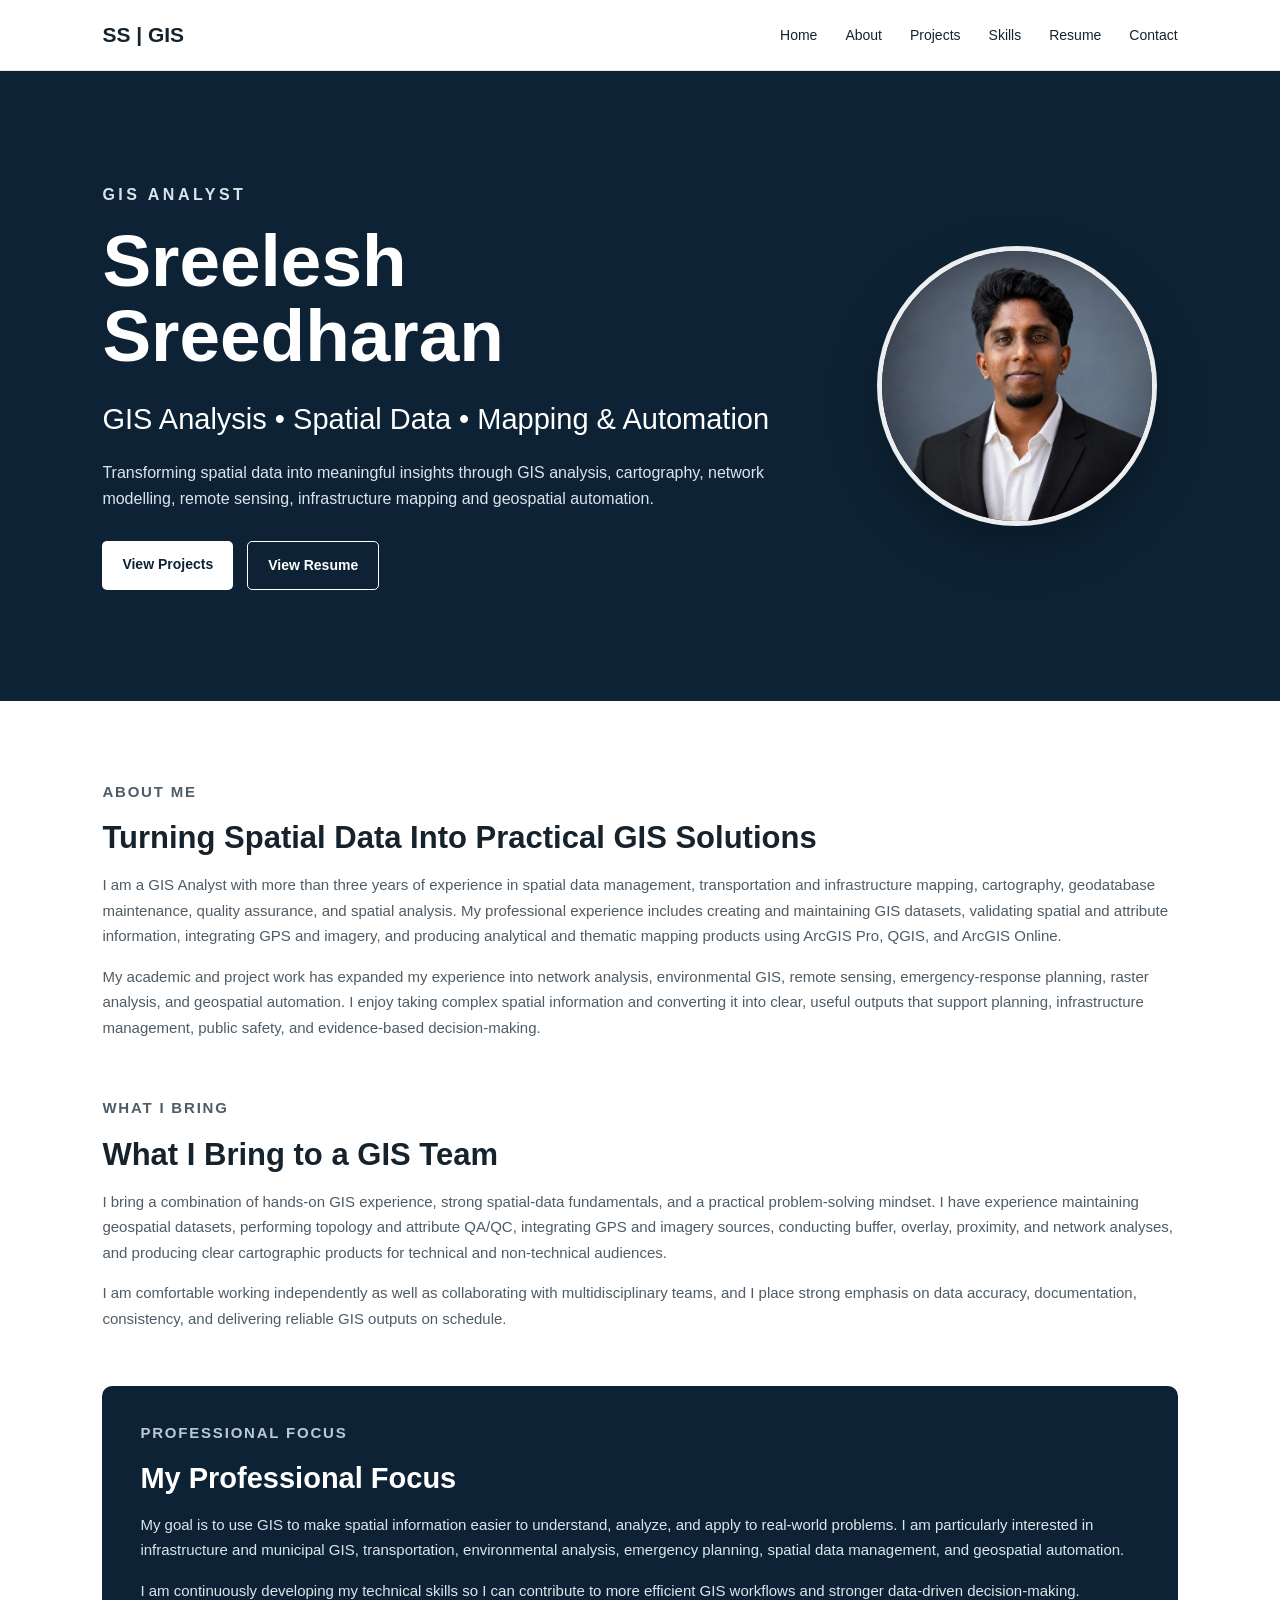
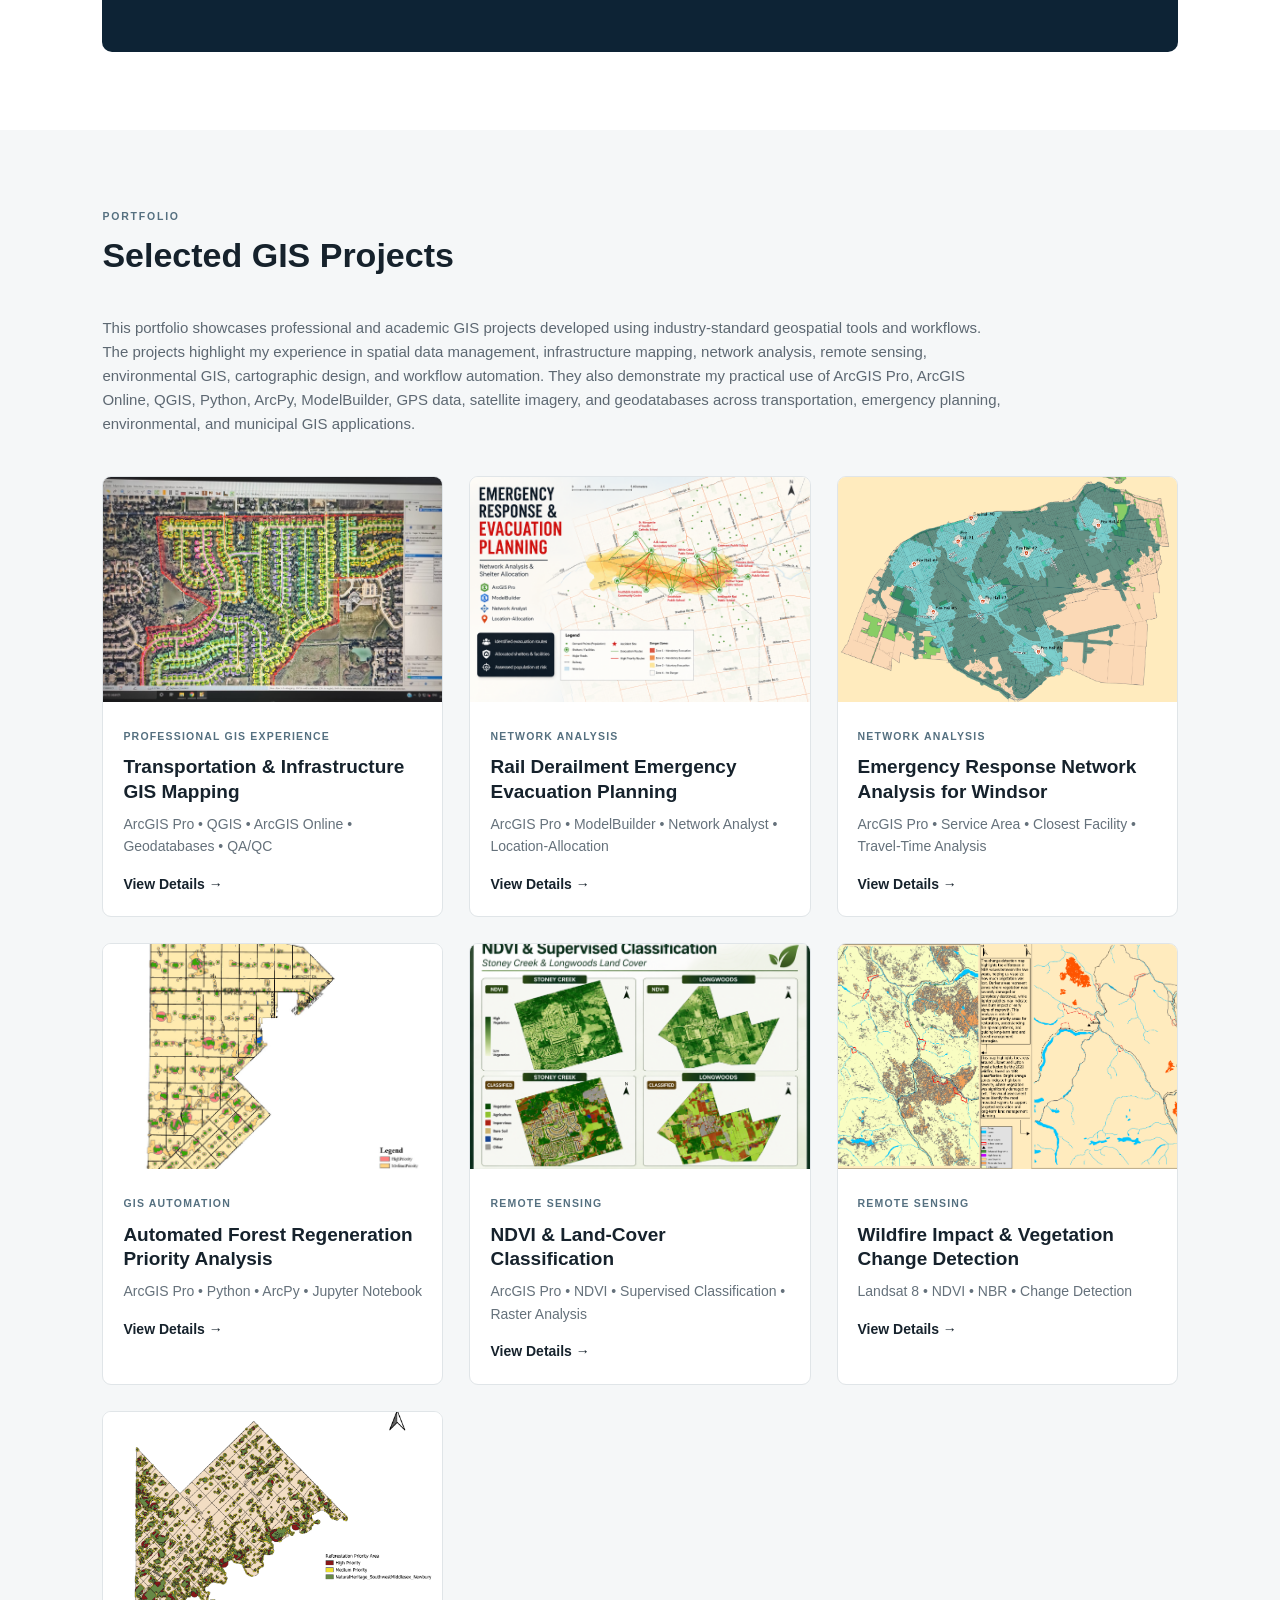
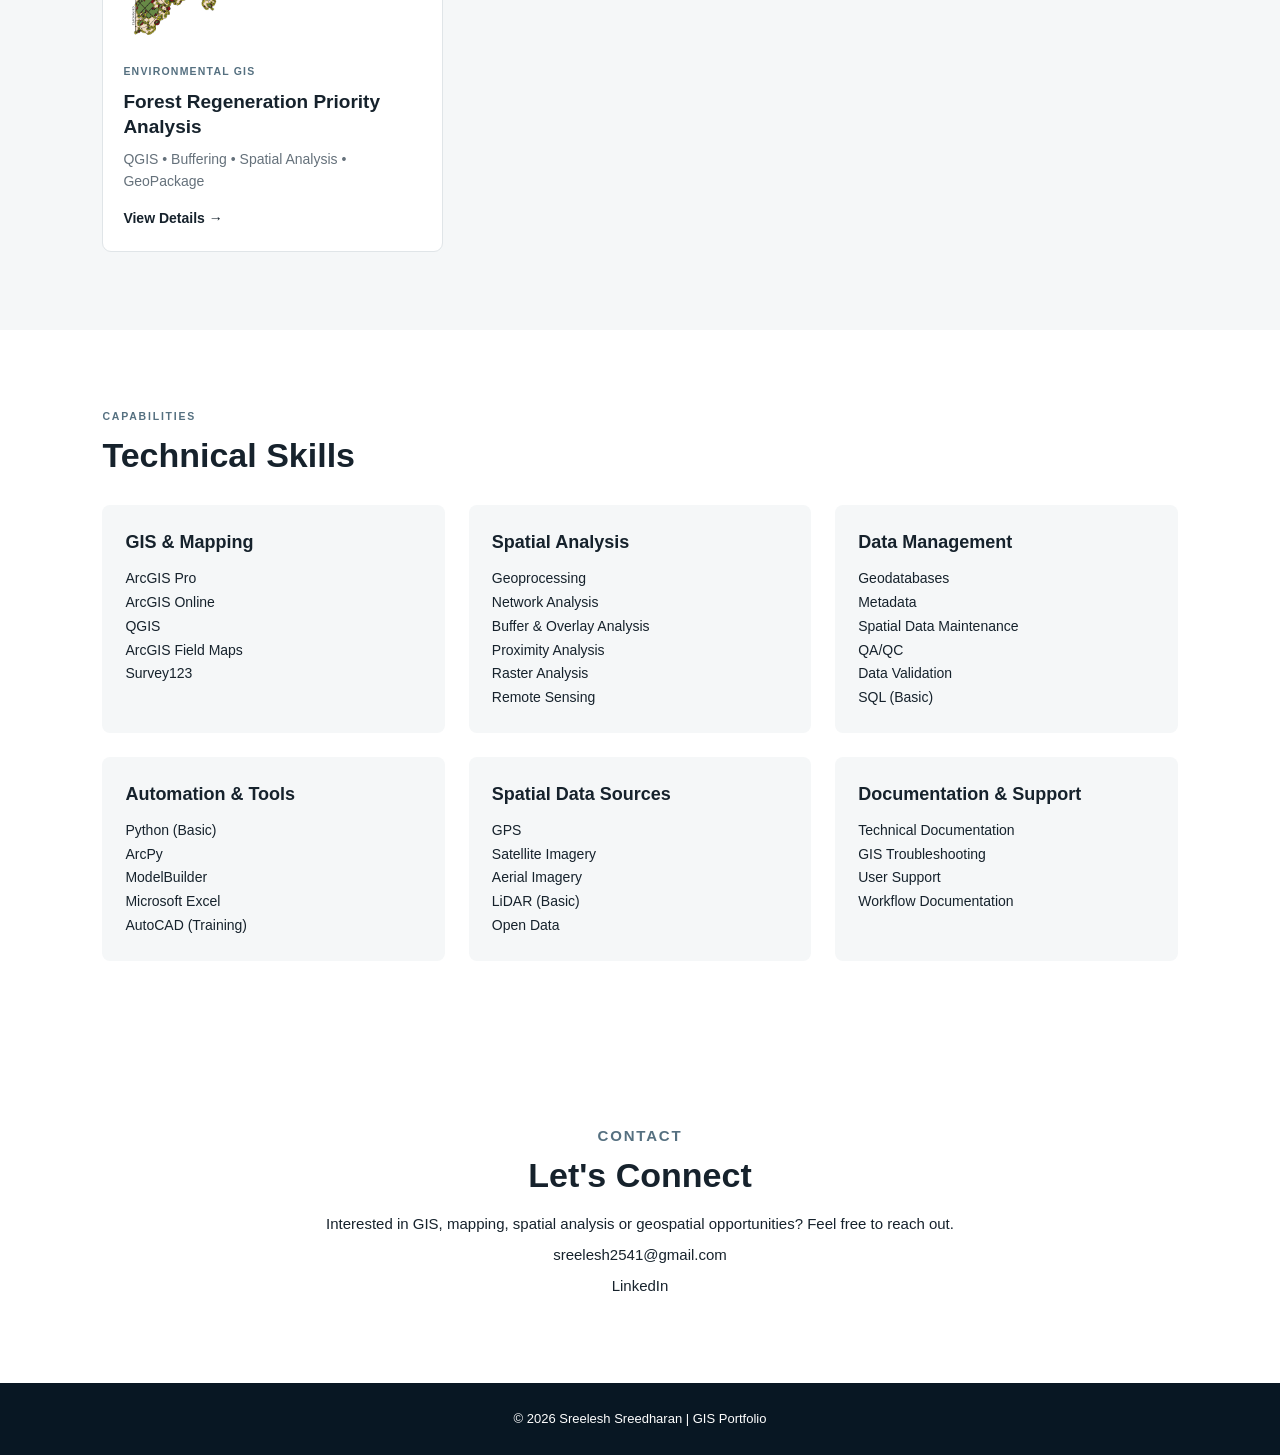
==== index.html @ 7ea5f8c6 "Update view details" ====
<!DOCTYPE html>
<html lang="en">

<head>
  <meta charset="UTF-8">
  <meta name="viewport" content="width=device-width, initial-scale=1.0">

  <title>Sreelesh Sreedharan | GIS Portfolio</title>

  <meta
    name="description"
    content="GIS portfolio of Sreelesh Sreedharan showcasing professional GIS experience, spatial analysis, network analysis, remote sensing, environmental GIS and geospatial automation."
  >

  <link rel="stylesheet" href="style.css">
</head>


<body>

<header class="navbar">

  <div class="logo">SS | GIS</div>

  <nav>
    <a href="#home">Home</a>
    <a href="#about">About</a>
    <a href="#projects">Projects</a>
    <a href="#skills">Skills</a>
    <a href="Sreelesh Sreedharan_Resume.pdf" target="_blank">Resume</a>
    <a href="#contact">Contact</a>
  </nav>

</header>


<main>


<!-- HERO -->

<section id="home" class="hero">

  <div class="hero-inner">

    <div class="hero-content">

      <p class="eyebrow">GIS ANALYST</p>

      <h1>Sreelesh Sreedharan</h1>

      <h2>
        GIS Analysis • Spatial Data • Mapping & Automation
      </h2>

      <p>
        Transforming spatial data into meaningful insights through GIS analysis,
        cartography, network modelling, remote sensing, infrastructure mapping
        and geospatial automation.
      </p>

      <div class="hero-buttons">

        <a class="button primary" href="#projects">
          View Projects
        </a>

        <a
          class="button secondary"
          href="Sreelesh Sreedharan_Resume.pdf"
          target="_blank"
        >
          View Resume
        </a>

      </div>

    </div>


    <div class="hero-photo">

      <img
        src="Profile.jpeg"
        alt="Sreelesh Sreedharan, GIS Analyst"
      >

    </div>

  </div>

</section>



<!-- ABOUT -->

<section id="about" class="section about-section">

  <div class="about-block">

    <p class="section-label">ABOUT ME</p>

    <h2>Turning Spatial Data Into Practical GIS Solutions</h2>

    <p>
      I am a GIS Analyst with more than three years of experience in spatial
      data management, transportation and infrastructure mapping, cartography,
      geodatabase maintenance, quality assurance, and spatial analysis.
      My professional experience includes creating and maintaining GIS datasets,
      validating spatial and attribute information, integrating GPS and imagery,
      and producing analytical and thematic mapping products using ArcGIS Pro,
      QGIS, and ArcGIS Online.
    </p>

    <p>
      My academic and project work has expanded my experience into network
      analysis, environmental GIS, remote sensing, emergency-response planning,
      raster analysis, and geospatial automation. I enjoy taking complex spatial
      information and converting it into clear, useful outputs that support
      planning, infrastructure management, public safety, and evidence-based
      decision-making.
    </p>

  </div>


  <div class="about-block">

    <p class="section-label">WHAT I BRING</p>

    <h2>What I Bring to a GIS Team</h2>

    <p>
      I bring a combination of hands-on GIS experience, strong spatial-data
      fundamentals, and a practical problem-solving mindset. I have experience
      maintaining geospatial datasets, performing topology and attribute QA/QC,
      integrating GPS and imagery sources, conducting buffer, overlay, proximity,
      and network analyses, and producing clear cartographic products for
      technical and non-technical audiences.
    </p>

    <p>
      I am comfortable working independently as well as collaborating with
      multidisciplinary teams, and I place strong emphasis on data accuracy,
      documentation, consistency, and delivering reliable GIS outputs on schedule.
    </p>

  </div>


  <div class="about-block professional-focus">

    <p class="section-label">PROFESSIONAL FOCUS</p>

    <h2>My Professional Focus</h2>

    <p>
      My goal is to use GIS to make spatial information easier to understand,
      analyze, and apply to real-world problems. I am particularly interested in
      infrastructure and municipal GIS, transportation, environmental analysis,
      emergency planning, spatial data management, and geospatial automation.
    </p>

    <p>
      I am continuously developing my technical skills so I can contribute to
      more efficient GIS workflows and stronger data-driven decision-making.
    </p>

  </div>

</section>


  <!-- PROJECTS -->

<section id="projects" class="section projects-section">

  <p class="section-label">PORTFOLIO</p>

  <h2>Selected GIS Projects</h2>

  <p class="section-intro">
    <p class="section-intro">
  This portfolio showcases professional and academic GIS projects developed
  using industry-standard geospatial tools and workflows. The projects highlight
  my experience in spatial data management, infrastructure mapping, network
  analysis, remote sensing, environmental GIS, cartographic design, and workflow
  automation. They also demonstrate my practical use of ArcGIS Pro, ArcGIS Online,
  QGIS, Python, ArcPy, ModelBuilder, GPS data, satellite imagery, and geodatabases
  across transportation, emergency planning, environmental, and municipal GIS
  applications.
</p>
  </p>


  <div class="project-grid">


    <!-- PROFESSIONAL GIS EXPERIENCE -->

    <article class="project-card">

      <img
        src="images/deduce-gis.png"
        alt="Transportation and infrastructure GIS mapping project"
      >

      <div class="project-content">

        <span class="category">PROFESSIONAL GIS EXPERIENCE</span>

        <h3>Transportation & Infrastructure GIS Mapping</h3>

        <p>
          ArcGIS Pro • QGIS • ArcGIS Online • Geodatabases • QA/QC
        </p>

        <a class="project-link" href="#">
          View Details →
        </a>

      </div>

    </article>


    <!-- RAIL DERAILMENT EVACUATION -->

    <article class="project-card">

      <img
        src="images/evacuation.png"
        alt="Rail derailment emergency evacuation planning map"
      >

      <div class="project-content">

        <span class="category">NETWORK ANALYSIS</span>

        <h3>Rail Derailment Emergency Evacuation Planning</h3>

        <p>
          ArcGIS Pro • ModelBuilder • Network Analyst • Location-Allocation
        </p>

        <a class="project-link" href="#">
          View Details →
        </a>

      </div>

    </article>


    <!-- WINDSOR NETWORK ANALYSIS -->

    <article class="project-card">

      <img
        src="images/windsor-network.png"
        alt="Emergency response network analysis for Windsor"
      >

      <div class="project-content">

        <span class="category">NETWORK ANALYSIS</span>

        <h3>Emergency Response Network Analysis for Windsor</h3>

        <p>
          ArcGIS Pro • Service Area • Closest Facility • Travel-Time Analysis
        </p>

        <a class="project-link" href="#">
          View Details →
        </a>

      </div>

    </article>


    <!-- AUTOMATED FOREST ANALYSIS -->

    <article class="project-card">

      <img
        src="images/forest-python.png"
        alt="Automated forest regeneration priority analysis map"
      >

      <div class="project-content">

        <span class="category">GIS AUTOMATION</span>

        <h3>Automated Forest Regeneration Priority Analysis</h3>

        <p>
          ArcGIS Pro • Python • ArcPy • Jupyter Notebook
        </p>

        <a class="project-link" href="#">
          View Details →
        </a>

      </div>

    </article>


    <!-- NDVI AND LAND-COVER CLASSIFICATION -->

    <article class="project-card">

      <img
        src="images/ndvi.png"
        alt="NDVI and supervised land-cover classification maps"
      >

      <div class="project-content">

        <span class="category">REMOTE SENSING</span>

        <h3>NDVI &amp; Land-Cover Classification</h3>

        <p>
          ArcGIS Pro • NDVI • Supervised Classification • Raster Analysis
        </p>

        <a class="project-link" href="#">
          View Details →
        </a>

      </div>

    </article>


    <!-- WILDFIRE CHANGE DETECTION -->

    <article class="project-card">

      <img
        src="images/wildfire.png"
        alt="Wildfire impact and vegetation change-detection maps"
      >

      <div class="project-content">

        <span class="category">REMOTE SENSING</span>

        <h3>Wildfire Impact &amp; Vegetation Change Detection</h3>

        <p>
          Landsat 8 • NDVI • NBR • Change Detection
        </p>

        <a class="project-link" href="#">
          View Details →
        </a>

      </div>

    </article>


    <!-- QGIS FOREST ANALYSIS -->

    <article class="project-card">

      <img
        src="images/forest-qgis.png"
        alt="Forest regeneration priority analysis completed in QGIS"
      >

      <div class="project-content">

        <span class="category">ENVIRONMENTAL GIS</span>

        <h3>Forest Regeneration Priority Analysis</h3>

        <p>
          QGIS • Buffering • Spatial Analysis • GeoPackage
        </p>

        <a class="project-link" href="#">
          View Details →
        </a>

      </div>

    </article>


  </div>

</section>



<!-- SKILLS -->

<section id="skills" class="section">

  <p class="section-label">CAPABILITIES</p>

  <h2>Technical Skills</h2>


  <div class="skills-grid">

    <div>

      <h3>GIS & Mapping</h3>

      <p>
        ArcGIS Pro<br>
        ArcGIS Online<br>
        QGIS<br>
        ArcGIS Field Maps<br>
        Survey123
      </p>

    </div>


    <div>

      <h3>Spatial Analysis</h3>

      <p>
        Geoprocessing<br>
        Network Analysis<br>
        Buffer & Overlay Analysis<br>
        Proximity Analysis<br>
        Raster Analysis<br>
        Remote Sensing
      </p>

    </div>


    <div>

      <h3>Data Management</h3>

      <p>
        Geodatabases<br>
        Metadata<br>
        Spatial Data Maintenance<br>
        QA/QC<br>
        Data Validation<br>
        SQL (Basic)
      </p>

    </div>


    <div>

      <h3>Automation & Tools</h3>

      <p>
        Python (Basic)<br>
        ArcPy<br>
        ModelBuilder<br>
        Microsoft Excel<br>
        AutoCAD (Training)
      </p>

    </div>


    <div>

      <h3>Spatial Data Sources</h3>

      <p>
        GPS<br>
        Satellite Imagery<br>
        Aerial Imagery<br>
        LiDAR (Basic)<br>
        Open Data
      </p>

    </div>


    <div>

      <h3>Documentation & Support</h3>

      <p>
        Technical Documentation<br>
        GIS Troubleshooting<br>
        User Support<br>
        Workflow Documentation
      </p>

    </div>

  </div>

</section>



<!-- CONTACT -->

<section id="contact" class="section contact">

  <p class="section-label">CONTACT</p>

  <h2>Let's Connect</h2>

  <p>
    Interested in GIS, mapping, spatial analysis or geospatial opportunities?
    Feel free to reach out.
  </p>

  <p>
    <a href="mailto:sreelesh2541@gmail.com">
      sreelesh2541@gmail.com
    </a>
  </p>

  <p>
    <a
      href="https://www.linkedin.com/in/sreelesh-sreedharan-0631961a0"
      target="_blank"
    >
      LinkedIn
    </a>
  </p>

</section>


</main>


<footer>

  <p>
    © 2026 Sreelesh Sreedharan | GIS Portfolio
  </p>

</footer>


</body>

</html>
---- style.css ----
* {
  margin: 0;
  padding: 0;
  box-sizing: border-box;
}

html {
  scroll-behavior: smooth;
}

body {
  font-family: Arial, Helvetica, sans-serif;
  color: #16222c;
  background: #ffffff;
  line-height: 1.6;
}

a {
  text-decoration: none;
  color: inherit;
}


/* =========================
   NAVIGATION
========================= */

.navbar {
  position: sticky;
  top: 0;
  z-index: 1000;

  display: flex;
  justify-content: space-between;
  align-items: center;

  padding: 18px 8%;

  background: rgba(255, 255, 255, 0.97);
  border-bottom: 1px solid #e6e9ec;
}

.logo {
  font-size: 21px;
  font-weight: 700;
}

.navbar nav {
  display: flex;
  gap: 28px;
  align-items: center;
}

.navbar nav a {
  font-size: 14px;
  font-weight: 500;
  transition: 0.2s ease;
}

.navbar nav a:hover {
  opacity: 0.65;
}


/* =========================
   HERO
========================= */

.hero {
  min-height: 70vh;

  display: flex;
  align-items: center;

  padding: 75px 8%;

  background: #0d2335;
  color: white;
}

.hero-inner {
  width: 100%;
  max-width: 1500px;
  margin: 0 auto;

  display: grid;
  grid-template-columns: 1.5fr 0.7fr;
  gap: 65px;

  align-items: center;
}

.hero-content {
  max-width: 850px;
}

.eyebrow {
  font-size: 12px;
  font-weight: 700;
  letter-spacing: 3.5px;
  margin-bottom: 16px;
}

.hero h1 {
  font-size: clamp(48px, 5.7vw, 80px);
  line-height: 1.03;
  margin-bottom: 22px;
}

.hero h2 {
  font-size: clamp(20px, 2.5vw, 29px);
  font-weight: 400;
  margin-bottom: 18px;
}

.hero p {
  max-width: 740px;
  font-size: 16px;
  color: #dbe5ec;
}

.hero-buttons {
  margin-top: 30px;

  display: flex;
  gap: 14px;
  flex-wrap: wrap;
}

.button {
  display: inline-block;

  padding: 12px 20px;

  border-radius: 5px;

  font-size: 14px;
  font-weight: 700;

  transition: 0.2s ease;
}

.button:hover {
  transform: translateY(-2px);
}

.primary {
  background: white;
  color: #0d2335;
}

.secondary {
  border: 1px solid white;
  color: white;
}


/* =========================
   PROFILE PHOTO
========================= */

.hero-photo {
  display: flex;
  justify-content: center;
  align-items: center;
}

.hero-photo img {
  width: 280px;
  height: 280px;

  object-fit: cover;
  object-position: center;

  border-radius: 50%;

  border: 5px solid rgba(255, 255, 255, 0.92);

  box-shadow: 0 20px 50px rgba(0, 0, 0, 0.28);
}


/* =========================
   GENERAL SECTIONS
========================= */

.section {
  padding: 78px 8%;
}

.section h2 {
  font-size: 34px;
  line-height: 1.2;
  margin-bottom: 16px;
}

.section-label {
  color: #557080;
  font-size: 10.5px;
  letter-spacing: 1.8px;
  font-weight: 700;
  margin-bottom: 10px;
}

.section-intro {
  max-width: 900px;
  color: #5d6872;
  font-size: 15px;
  margin-bottom: 40px;
}


/* =========================
   ABOUT
========================= */

.about-section {
  max-width: 1500px;
  margin: 0 auto;
}

.about-block {
  max-width: 1100px;
  margin-bottom: 55px;
}

.about-block h2 {
  font-size: 31px;
  margin-bottom: 16px;
}

.about-block p {
  font-size: 15px;
  color: #4f5c66;
  margin-bottom: 15px;
  line-height: 1.7;
}

.professional-focus {
  max-width: none;

  padding: 34px 38px;

  background: #0d2335;
  color: white;

  border-radius: 10px;

  margin-bottom: 0;
}

.professional-focus .section-label {
  color: #b9cad5;
}

.professional-focus h2 {
  color: white;
  font-size: 29px;
}

.professional-focus p {
  color: #dbe5ec;

  max-width: 1100px;

  font-size: 15px;
  line-height: 1.7;
}


/* =========================
   PROJECTS
========================= */

.projects-section {
  background: #f5f7f8;
}

.project-grid {
  display: grid;

  grid-template-columns: repeat(3, 1fr);

  gap: 26px;
}

.project-card {
  background: white;

  border: 1px solid #e0e5e8;
  border-radius: 9px;

  overflow: hidden;

  transition:
    transform 0.25s ease,
    box-shadow 0.25s ease;
}

.project-card:hover {
  transform: translateY(-6px);

  box-shadow:
    0 14px 30px rgba(0, 0, 0, 0.10);
}

.project-card img {
  width: 100%;
  height: 225px;

  object-fit: cover;

  display: block;
}

.project-content {
  padding: 20px;
}

.category {
  font-size: 10.5px;
  font-weight: 700;

  letter-spacing: 1.2px;

  color: #557080;
}

.project-content h3 {
  font-size: 19px;
  line-height: 1.3;

  margin: 8px 0;
}

.project-content p {
  color: #65717b;

  font-size: 14px;

  margin-bottom: 13px;
}

.project-link {
  font-size: 14px;
  font-weight: 700;
}

.project-link:hover {
  text-decoration: underline;
}


/* =========================
   SKILLS
========================= */

.skills-grid {
  display: grid;

  grid-template-columns: repeat(3, 1fr);

  gap: 24px;

  margin-top: 30px;
}

.skills-grid div {
  padding: 23px;

  background: #f5f7f8;

  border-radius: 8px;
}

.skills-grid h3 {
  font-size: 18px;
  margin-bottom: 10px;
}

.skills-grid p {
  font-size: 14px;
  line-height: 1.7;
}


/* =========================
   CONTACT
========================= */

.contact {
  text-align: center;
}

.contact h2 {
  font-size: 34px;
}

.contact p {
  margin: 7px 0;
  font-size: 15px;
}

.contact a:hover {
  text-decoration: underline;
}


/* =========================
   FOOTER
========================= */

footer {
  text-align: center;

  padding: 26px;

  background: #081723;
  color: white;

  font-size: 13px;
}


/* =========================
   RESPONSIVE
========================= */

@media (max-width: 1000px) {

  .hero-inner {
    grid-template-columns: 1.2fr 0.8fr;
    gap: 40px;
  }

  .hero-photo img {
    width: 240px;
    height: 240px;
  }

}


@media (max-width: 900px) {

  .project-grid {
    grid-template-columns: repeat(2, 1fr);
  }

}


@media (max-width: 850px) {

  .hero {
    padding-top: 65px;
    padding-bottom: 65px;
  }

  .hero-inner {
    grid-template-columns: 1fr;
    text-align: center;
  }

  .hero-content {
    margin: 0 auto;
  }

  .hero p {
    margin-left: auto;
    margin-right: auto;
  }

  .hero-buttons {
    justify-content: center;
  }

  .hero-photo {
    order: -1;
  }

  .hero-photo img {
    width: 210px;
    height: 210px;
  }

}


@media (max-width: 650px) {

  .navbar {
    flex-direction: column;

    gap: 12px;

    padding: 15px 6%;
  }

  .navbar nav {
    flex-wrap: wrap;
    justify-content: center;

    gap: 14px;
  }

  .navbar nav a {
    font-size: 13px;
  }

  .hero {
    min-height: auto;

    padding: 55px 7%;
  }

  .hero h1 {
    font-size: 42px;
  }

  .hero h2 {
    font-size: 20px;
  }

  .hero p {
    font-size: 15px;
  }

  .section {
    padding: 58px 7%;
  }

  .section h2 {
    font-size: 29px;
  }

  .about-block h2 {
    font-size: 27px;
  }

  .about-block p,
  .professional-focus p {
    font-size: 14.5px;
  }

  .project-grid,
  .skills-grid {
    grid-template-columns: 1fr;
  }

  .hero-photo img {
    width: 185px;
    height: 185px;
  }

  .professional-focus {
    padding: 26px;
  }

  .professional-focus h2 {
    font-size: 26px;
  }

}
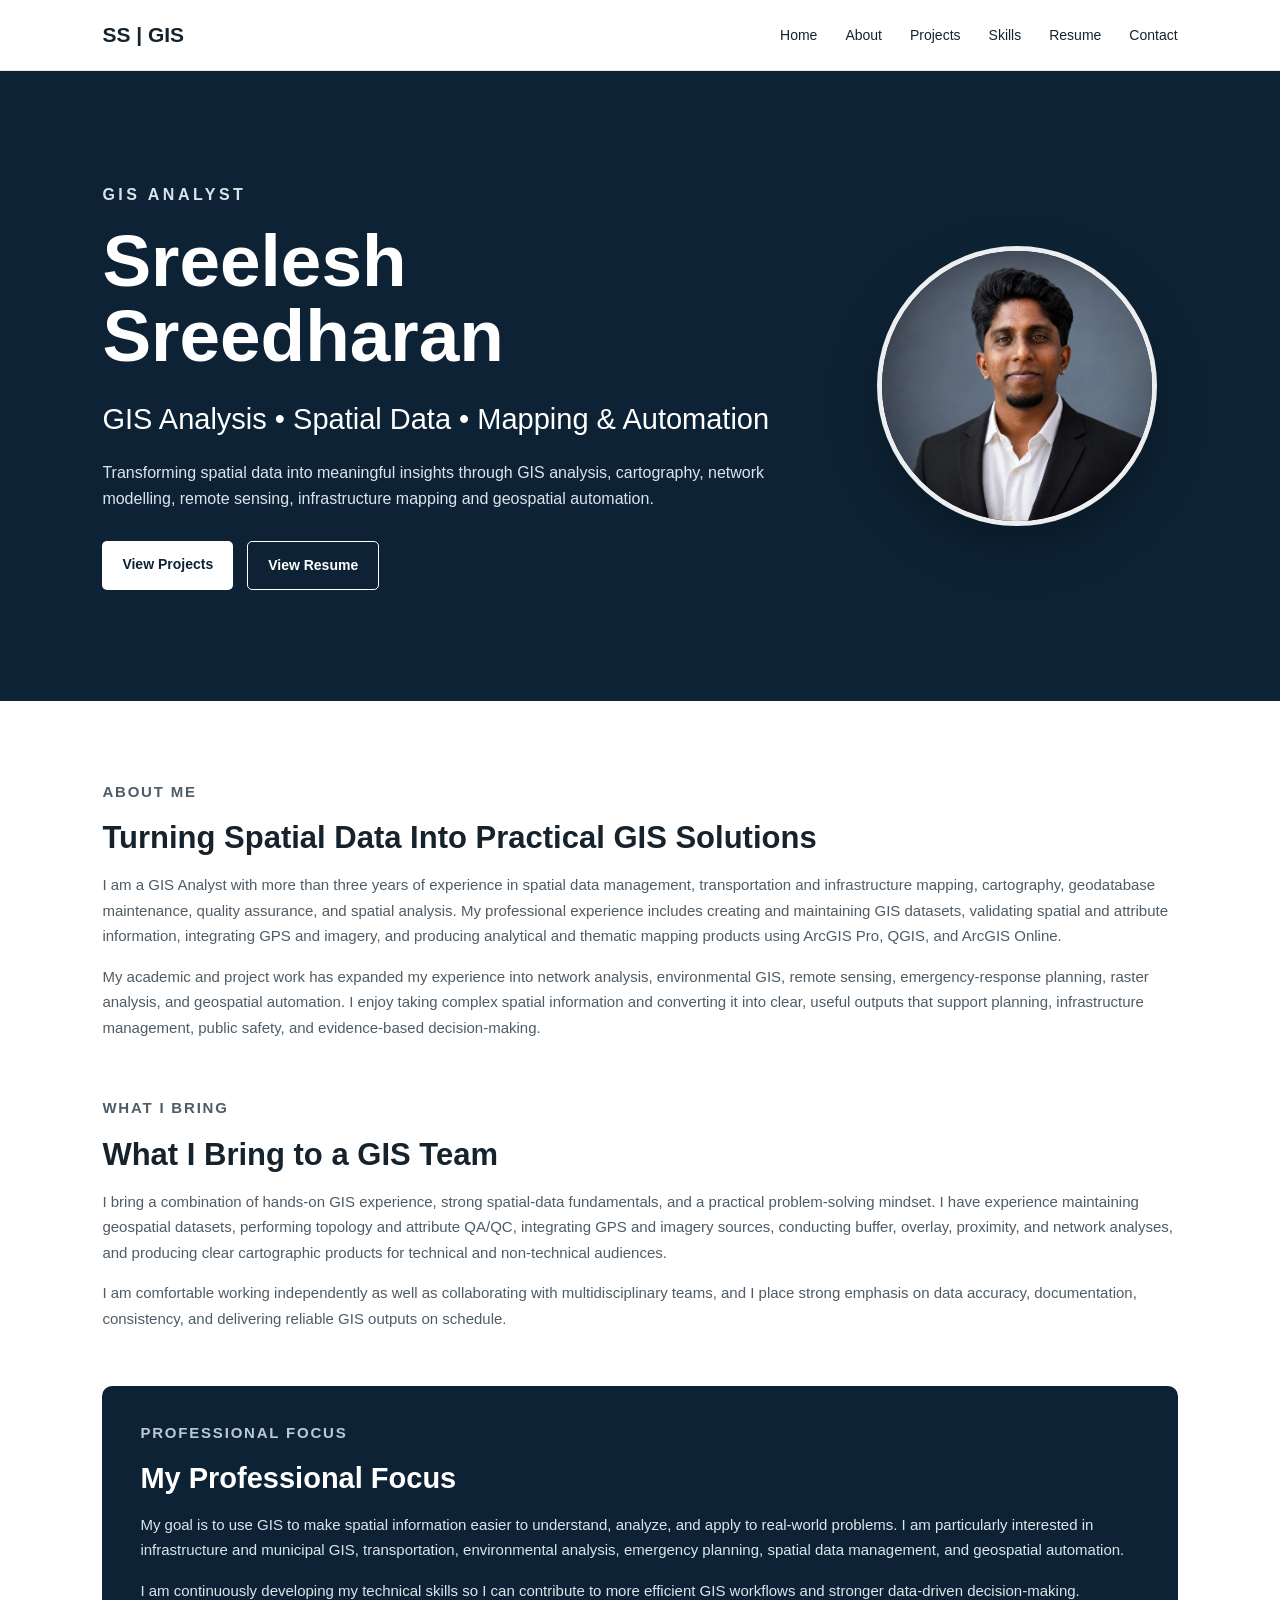
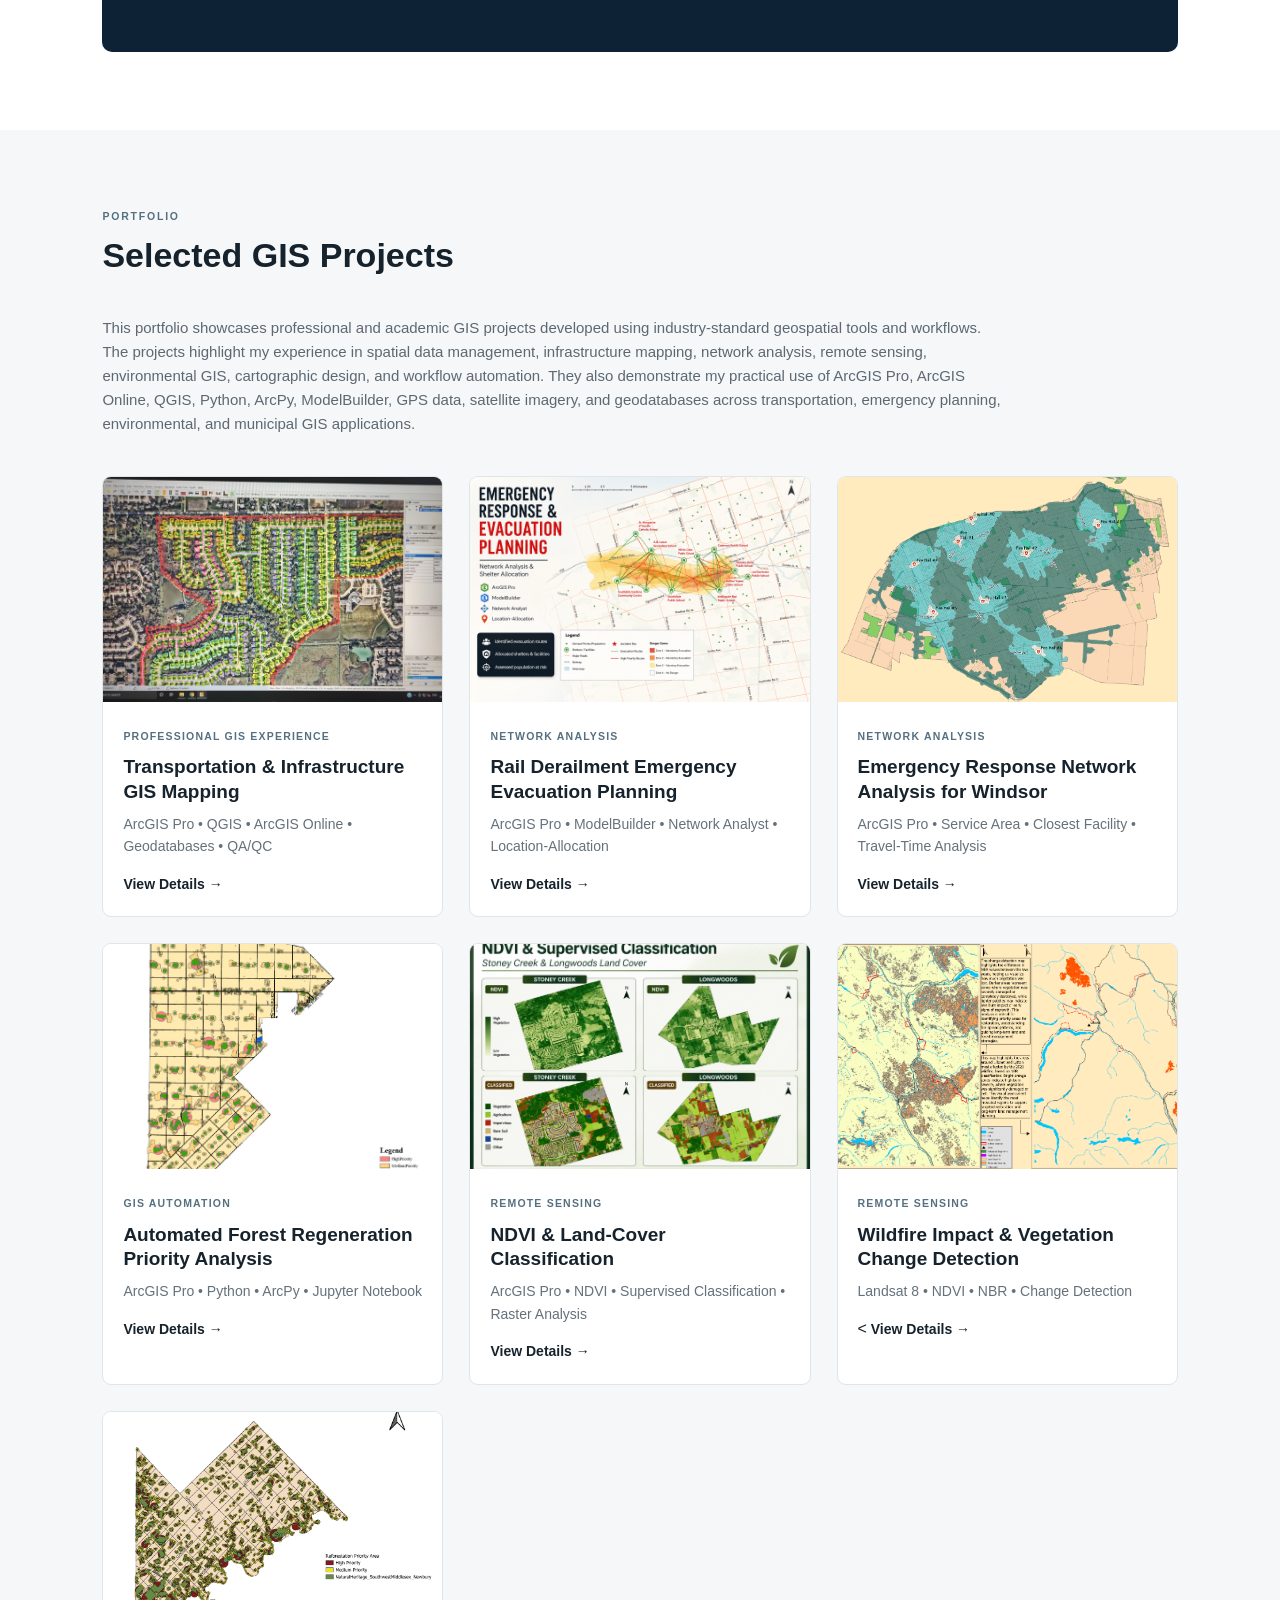
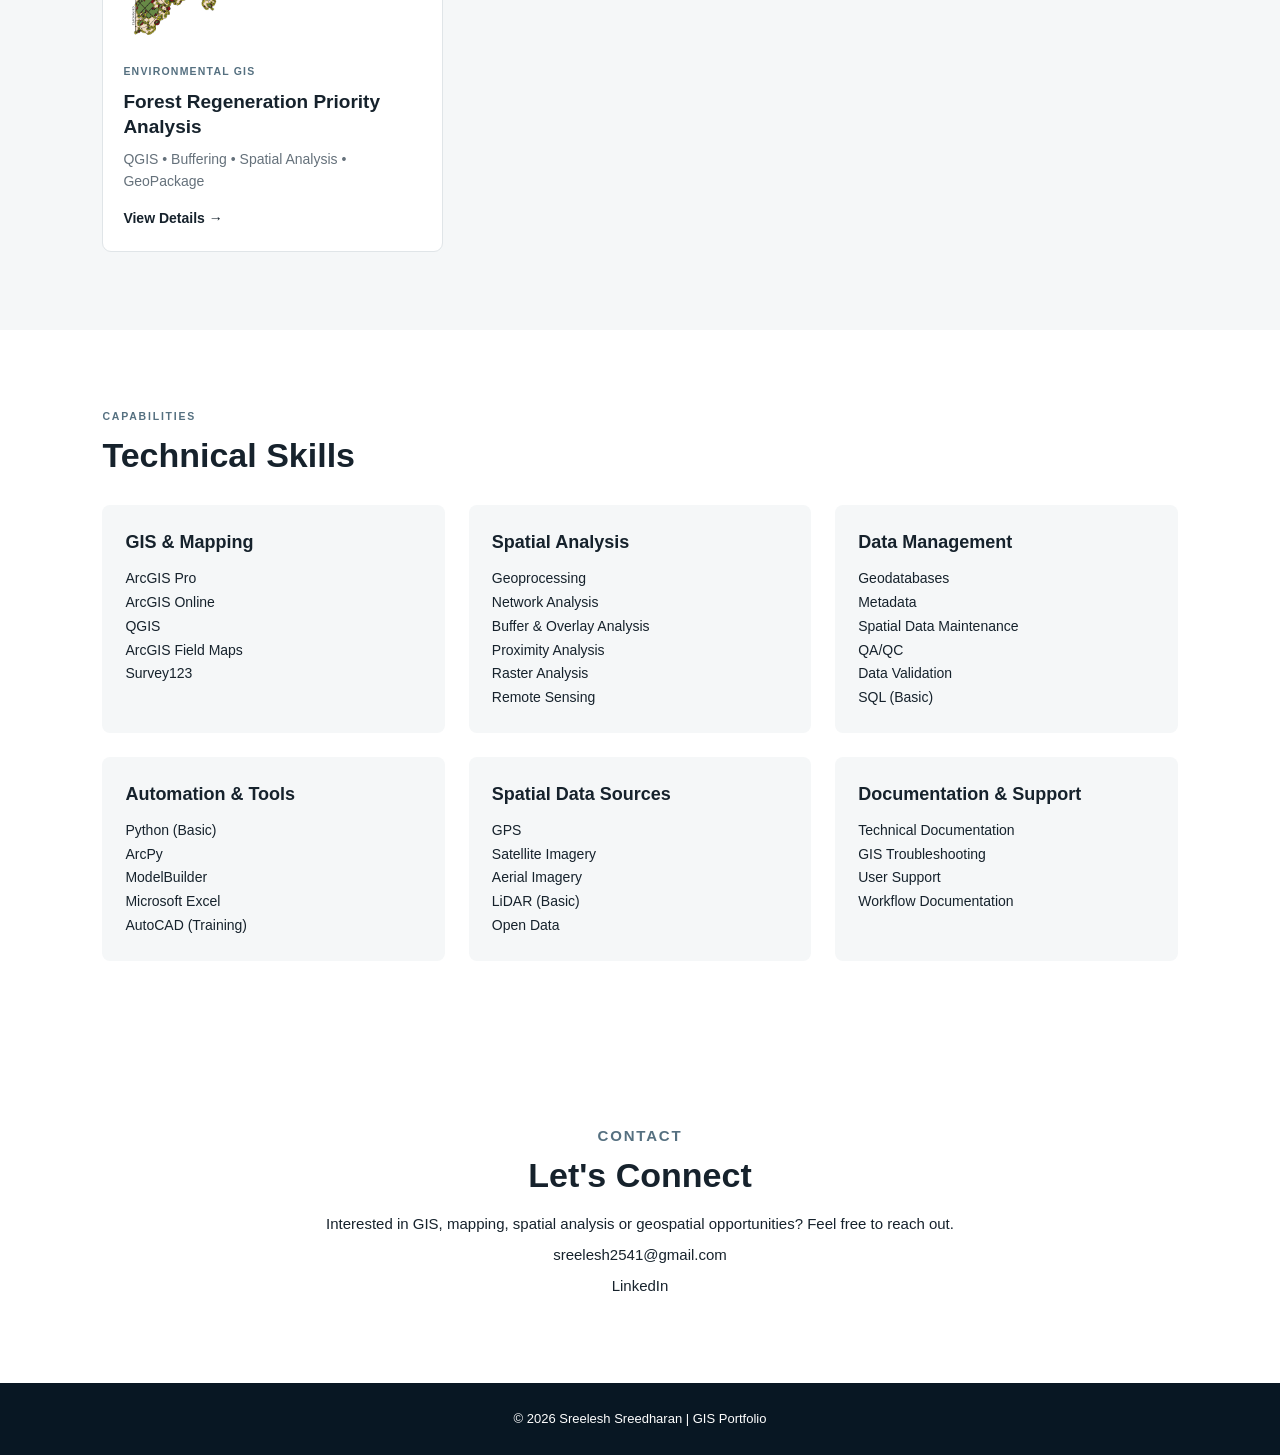
==== commit 601ae49a: "Link wildfire project page" ====
--- a/index.html
+++ b/index.html
@@ -244,6 +244,37 @@
           ArcGIS Pro • ModelBuilder • Network Analyst • Location-Allocation
         </p>
 
+        <a
+  class="project-link"
+  href="projects/evacuation.html"
+>
+  View Details →
+</a>
+
+      </div>
+
+    </article>
+
+
+    <!-- WINDSOR NETWORK ANALYSIS -->
+
+    <article class="project-card">
+
+      <img
+        src="images/windsor-network.png"
+        alt="Emergency response network analysis for Windsor"
+      >
+
+      <div class="project-content">
+
+        <span class="category">NETWORK ANALYSIS</span>
+
+        <h3>Emergency Response Network Analysis for Windsor</h3>
+
+        <p>
+          ArcGIS Pro • Service Area • Closest Facility • Travel-Time Analysis
+        </p>
+
         <a class="project-link" href="#">
           View Details →
         </a>
@@ -253,23 +284,23 @@
     </article>
 
 
-    <!-- WINDSOR NETWORK ANALYSIS -->
-
-    <article class="project-card">
-
-      <img
-        src="images/windsor-network.png"
-        alt="Emergency response network analysis for Windsor"
-      >
-
-      <div class="project-content">
-
-        <span class="category">NETWORK ANALYSIS</span>
-
-        <h3>Emergency Response Network Analysis for Windsor</h3>
-
-        <p>
-          ArcGIS Pro • Service Area • Closest Facility • Travel-Time Analysis
+    <!-- AUTOMATED FOREST ANALYSIS -->
+
+    <article class="project-card">
+
+      <img
+        src="images/forest-python.png"
+        alt="Automated forest regeneration priority analysis map"
+      >
+
+      <div class="project-content">
+
+        <span class="category">GIS AUTOMATION</span>
+
+        <h3>Automated Forest Regeneration Priority Analysis</h3>
+
+        <p>
+          ArcGIS Pro • Python • ArcPy • Jupyter Notebook
         </p>
 
         <a class="project-link" href="#">
@@ -281,23 +312,23 @@
     </article>
 
 
-    <!-- AUTOMATED FOREST ANALYSIS -->
-
-    <article class="project-card">
-
-      <img
-        src="images/forest-python.png"
-        alt="Automated forest regeneration priority analysis map"
-      >
-
-      <div class="project-content">
-
-        <span class="category">GIS AUTOMATION</span>
-
-        <h3>Automated Forest Regeneration Priority Analysis</h3>
-
-        <p>
-          ArcGIS Pro • Python • ArcPy • Jupyter Notebook
+    <!-- NDVI AND LAND-COVER CLASSIFICATION -->
+
+    <article class="project-card">
+
+      <img
+        src="images/ndvi.png"
+        alt="NDVI and supervised land-cover classification maps"
+      >
+
+      <div class="project-content">
+
+        <span class="category">REMOTE SENSING</span>
+
+        <h3>NDVI &amp; Land-Cover Classification</h3>
+
+        <p>
+          ArcGIS Pro • NDVI • Supervised Classification • Raster Analysis
         </p>
 
         <a class="project-link" href="#">
@@ -309,34 +340,6 @@
     </article>
 
 
-    <!-- NDVI AND LAND-COVER CLASSIFICATION -->
-
-    <article class="project-card">
-
-      <img
-        src="images/ndvi.png"
-        alt="NDVI and supervised land-cover classification maps"
-      >
-
-      <div class="project-content">
-
-        <span class="category">REMOTE SENSING</span>
-
-        <h3>NDVI &amp; Land-Cover Classification</h3>
-
-        <p>
-          ArcGIS Pro • NDVI • Supervised Classification • Raster Analysis
-        </p>
-
-        <a class="project-link" href="#">
-          View Details →
-        </a>
-
-      </div>
-
-    </article>
-
-
     <!-- WILDFIRE CHANGE DETECTION -->
 
     <article class="project-card">
@@ -356,9 +359,12 @@
           Landsat 8 • NDVI • NBR • Change Detection
         </p>
 
-        <a class="project-link" href="#">
-          View Details →
-        </a>
+        <<a
+  class="project-link"
+  href="projects/wildfire.html"
+>
+  View Details →
+</a>
 
       </div>
 
--- a/style.css
+++ b/style.css
@@ -562,3 +562,219 @@
   }
 
 }
+/* =========================
+   PROJECT DETAIL PAGE
+========================= */
+
+.project-detail-page {
+  background: #ffffff;
+}
+
+.project-detail-container {
+  width: min(1120px, 88%);
+  margin: 0 auto;
+}
+
+.project-detail-header {
+  padding: 58px 0 38px;
+  background: #0d2335;
+  color: white;
+}
+
+.project-detail-header .section-label {
+  color: #bfd0da;
+}
+
+.project-detail-header h1 {
+  max-width: 900px;
+  font-size: 42px;
+  line-height: 1.15;
+  margin-bottom: 12px;
+}
+
+.project-detail-header .project-tools {
+  color: #dbe5ec;
+  font-size: 15px;
+  margin-bottom: 0;
+}
+
+
+/* PROJECT OVERVIEW */
+
+.project-overview-section {
+  padding: 58px 0;
+}
+
+.project-overview-grid {
+  display: grid;
+  grid-template-columns: minmax(0, 1.5fr) minmax(290px, 0.7fr);
+  gap: 38px;
+  align-items: start;
+}
+
+.project-main-overview h2 {
+  font-size: 30px;
+  margin-bottom: 16px;
+}
+
+.project-main-overview p {
+  color: #4f5c66;
+  font-size: 15.5px;
+  line-height: 1.8;
+  margin-bottom: 16px;
+}
+
+
+/* PROJECT INFORMATION */
+
+.project-info-card {
+  padding: 28px;
+  background: #f7f9fa;
+  border: 1px solid #e0e5e8;
+  border-radius: 10px;
+}
+
+.project-info-card h2 {
+  font-size: 23px;
+  margin-bottom: 14px;
+}
+
+.project-info-divider {
+  height: 1px;
+  background: #d9e0e4;
+  margin-bottom: 18px;
+}
+
+.project-info-card p {
+  color: #4f5c66;
+  font-size: 14.5px;
+  line-height: 1.6;
+  margin-bottom: 15px;
+}
+
+
+/* PDF BOX */
+
+.project-pdf-box {
+  margin-top: 38px;
+  padding: 28px;
+  background: #f5f7f8;
+  border-left: 4px solid #0d2335;
+  border-radius: 7px;
+}
+
+.project-pdf-box h2 {
+  font-size: 24px;
+  margin-bottom: 10px;
+}
+
+.project-pdf-box p {
+  margin-bottom: 18px;
+}
+
+.file-button {
+  display: inline-block;
+  padding: 12px 18px;
+  background: #0d2335;
+  color: white;
+  border-radius: 5px;
+  font-size: 14px;
+  font-weight: 700;
+  transition: 0.2s ease;
+}
+
+.file-button:hover {
+  background: #17384f;
+  transform: translateY(-2px);
+}
+
+
+/* LOWER PROJECT CONTENT */
+
+.project-content-section {
+  padding: 50px 0 75px;
+  background: #f5f7f8;
+}
+
+.project-content-grid {
+  display: grid;
+  grid-template-columns: repeat(2, minmax(0, 1fr));
+  gap: 24px;
+}
+
+.project-content-card {
+  padding: 27px;
+  background: white;
+  border: 1px solid #e0e5e8;
+  border-radius: 9px;
+}
+
+.project-content-card h2 {
+  font-size: 23px;
+  margin-bottom: 13px;
+}
+
+.project-content-card p,
+.project-content-card li {
+  color: #4f5c66;
+  font-size: 15px;
+  line-height: 1.75;
+}
+
+.project-content-card p {
+  margin-bottom: 12px;
+}
+
+.project-content-card ul {
+  padding-left: 20px;
+}
+
+.project-content-card li {
+  margin-bottom: 8px;
+}
+
+.back-link {
+  display: inline-block;
+  margin-top: 35px;
+  color: #0d2335;
+  font-weight: 700;
+}
+
+.back-link:hover {
+  text-decoration: underline;
+}
+
+
+/* PROJECT DETAIL RESPONSIVE */
+
+@media (max-width: 850px) {
+
+  .project-overview-grid {
+    grid-template-columns: 1fr;
+  }
+
+  .project-info-card {
+    order: -1;
+  }
+
+}
+
+@media (max-width: 650px) {
+
+  .project-detail-container {
+    width: 90%;
+  }
+
+  .project-detail-header h1 {
+    font-size: 31px;
+  }
+
+  .project-content-grid {
+    grid-template-columns: 1fr;
+  }
+
+  .project-main-overview h2 {
+    font-size: 26px;
+  }
+
+}
